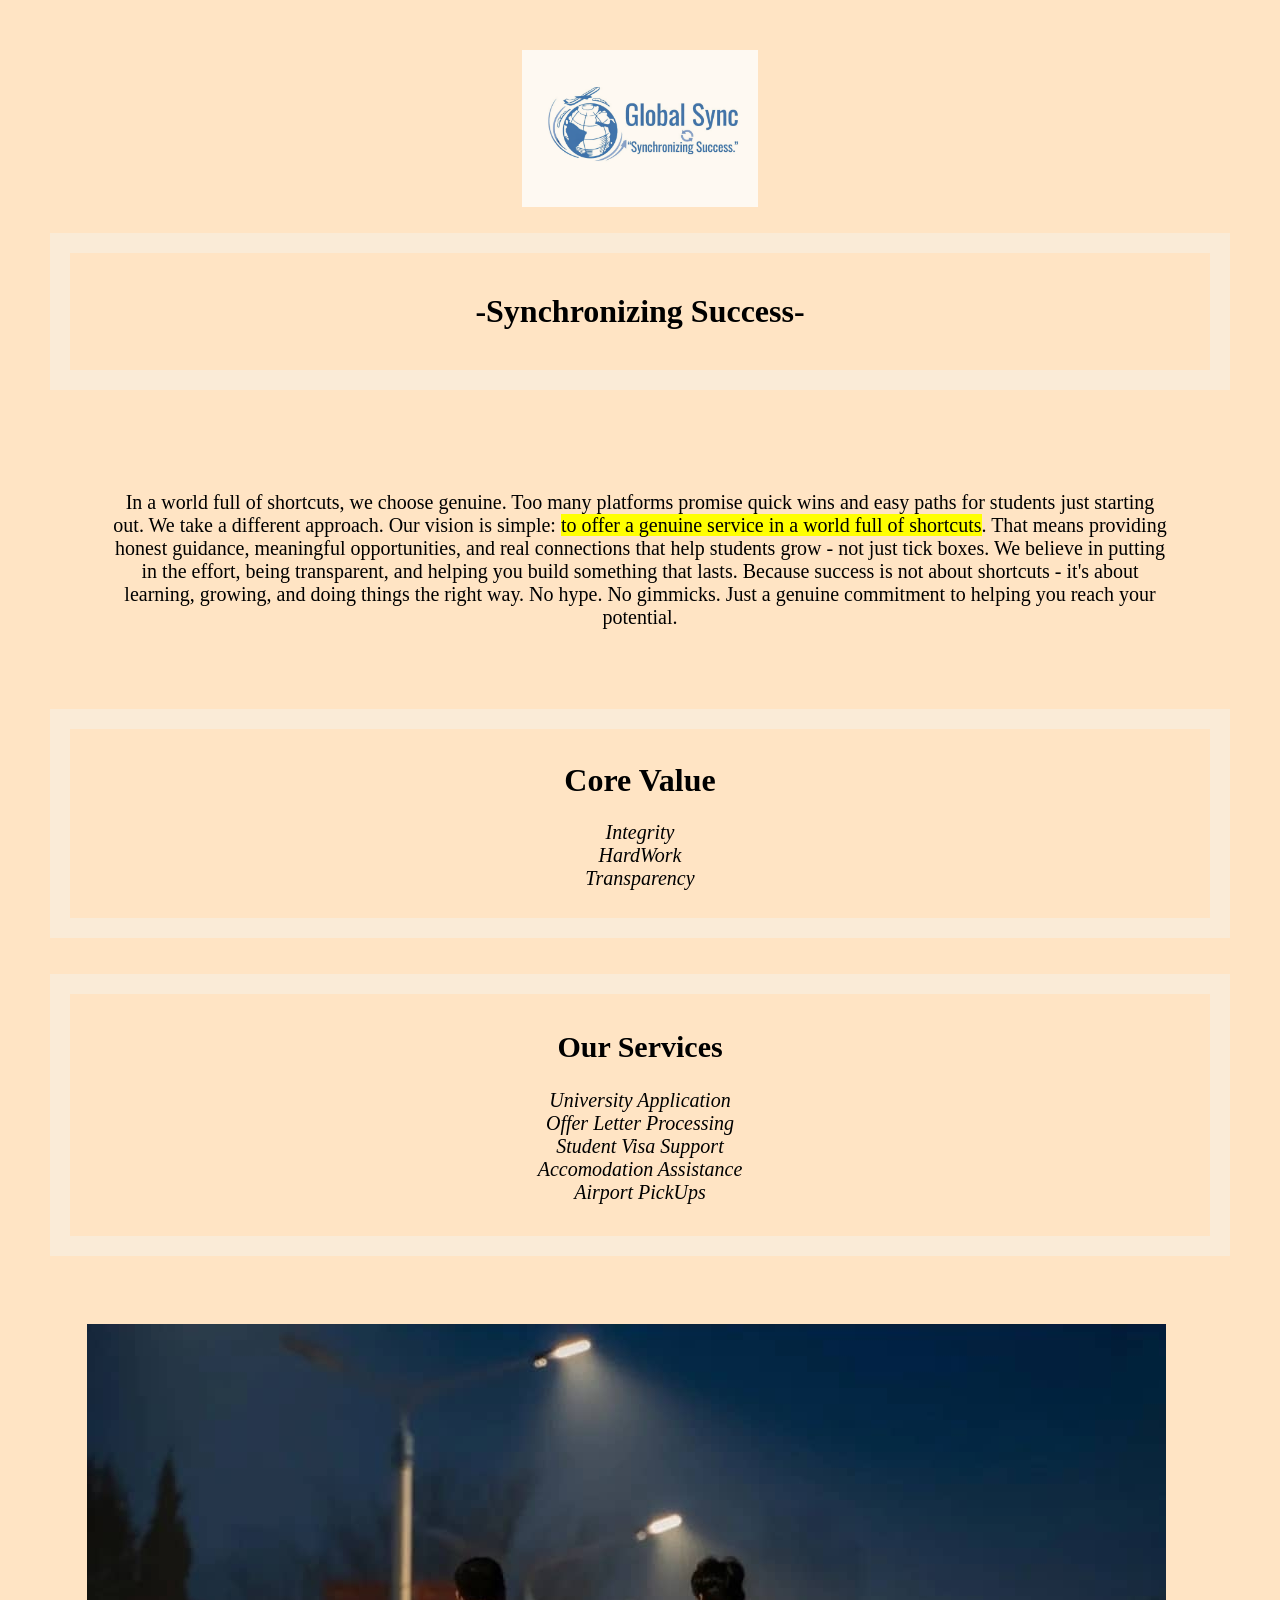
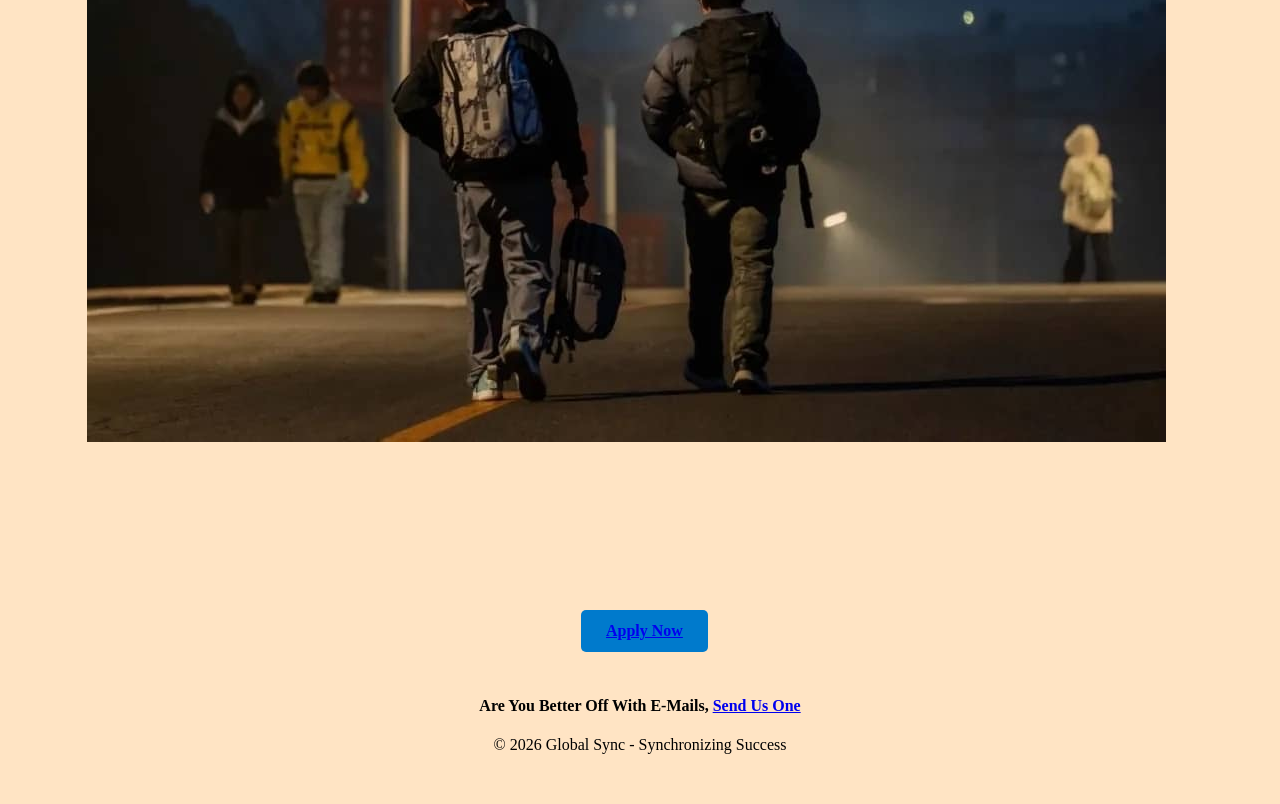
==== index.html @ e5356d32 "Update and rename main.html to index.html" ====
<!DOCTYPE html>

<html lang="en">

<head>
  <title>Global Sync</title>
  <link rel="icon" href="Global%20Sync/raw.png">
  <link rel="stylesheet" href="main.css">
  <link rel="stylesheet" href="https://fonts.googleapis.comlicon?family=Material+Icons"
</head>

<body>

  <div class="header">
    <header>
      <img src="Global%20Sync/raw.png" alt="Global Sync Logo">
      <h1>-Synchronizing Success-</h1>
    </header>
  </div>

  <div class="body-text">
    <p>In a world full of shortcuts, we choose genuine.

      Too many platforms promise quick wins and easy paths for students just starting out. We take a different approach.

      Our vision is simple: <mark>to offer a genuine service in a world full of shortcuts</mark>. That means providing honest guidance, meaningful opportunities, and real connections that help students grow - not just tick boxes.

      We believe in putting in the effort, being transparent, and helping you build something that lasts. Because success is not about shortcuts - it's about learning, growing, and doing things the right way.

      No hype. No gimmicks. Just a genuine commitment to helping you reach your potential.</p>
  </div>

  <div class="tick-list">

    <h1>Core Value</h1>
    <dl>

      <dt><i>Integrity</i></dt>
      <dt><i>HardWork</i></dt>
      <dt><i>Transparency</i></dt>
    </dl>

  </div>
  <br>
  <br>
  <div id="business">
    <h2>Our Services</h2>
      <dl>
        <dt><i>University Application</i></dt> <dt><i>Offer Letter Processing</i></dt>

        <dt><i>Student Visa Support</i></dt>
        <dt><i>Accomodation Assistance</i></dt>
        <dt><i>Airport PickUps</i></dt>
      </dl>
  </div>

  <div class="pictures">

    <img src="Global%20Sync/9bf8b2a9-33a2-4997-a76f-43c2dc33db87.JPG" id="pic2">
  </div>

  <div class="vision">

  </div>


  <br>
  <div class="apply-button">
    <a href="https://wa.me/8613147927153" target="_blank"> Apply Now</a>
  </div>

  <div id="email">
    <h4>Are You Better Off With E-Mails, <a href="mailto:gglobalsync@gmail.com" target="_blank">Send Us One</a></h4>
  </div>

  <footer id="foot"> &#169; 2026 Global Sync - Synchronizing Success</footer>
</body>

</html>
---- main.css ----
body {
    background-color: bisque;
}

.header img {
    height: 20%;
    width: 20%;
    opacity: 80%;
    margin-left: 40%;


}



.header h1 {
    display: block;
    text-align: center;
    border: 20px solid antiquewhite;
;
    padding: 40px;
}

.tick-list {
    list-style-type: none;
    text-align: center;
    border: 20px solid antiquewhite;
    padding: 1%;

}

.tick-list dt {
    font-size: 20px;
}

.apply-button {
    display: inline-block;
    padding: 12px 25px;
    background-color: #007acc;   /* button color */
    color: #fff;                 /* text color */
    text-decoration: none;       /* remove underline */
    border-radius: 5px;          /* rounded corners */
    font-weight: bold;
    transition: background-color 0.3s ease, transform 0.2s ease;
    margin-left: 45%;
    margin-bottom: 2%;

}

.apply-button {
    text-align: center;
}

.apply-button:hover {
    background-color: #005fa3;  /* darker on hover */
    transform: scale(1.05);     /* subtle hover effect */
}

.body-text {
    text-align: center;
    border: 20px solid transparent;
    padding: 40px;
    font-size: 20px;

}

body {
    margin: 50px 50px 50px 50px;
}

.pictures img {

    margin: 5%;
    width: 25%;
    height: 30%;
}

.vision {
    text-align: left;
    margin-top: 40px;
}

.pictures, .vision {
    margin: 0;
    padding: 10px;
}

#business {
    text-align: center;
    font-size: 20px;
    border: 20px solid antiquewhite;
    padding: 1%;
}

#email {
    text-align: center;
    text-decoration: none;
}

#foot {
    text-align: center;
}


#pic2 {
    margin-left: 2.3%;
    margin-bottom: 10%;
    width: inherit;
}
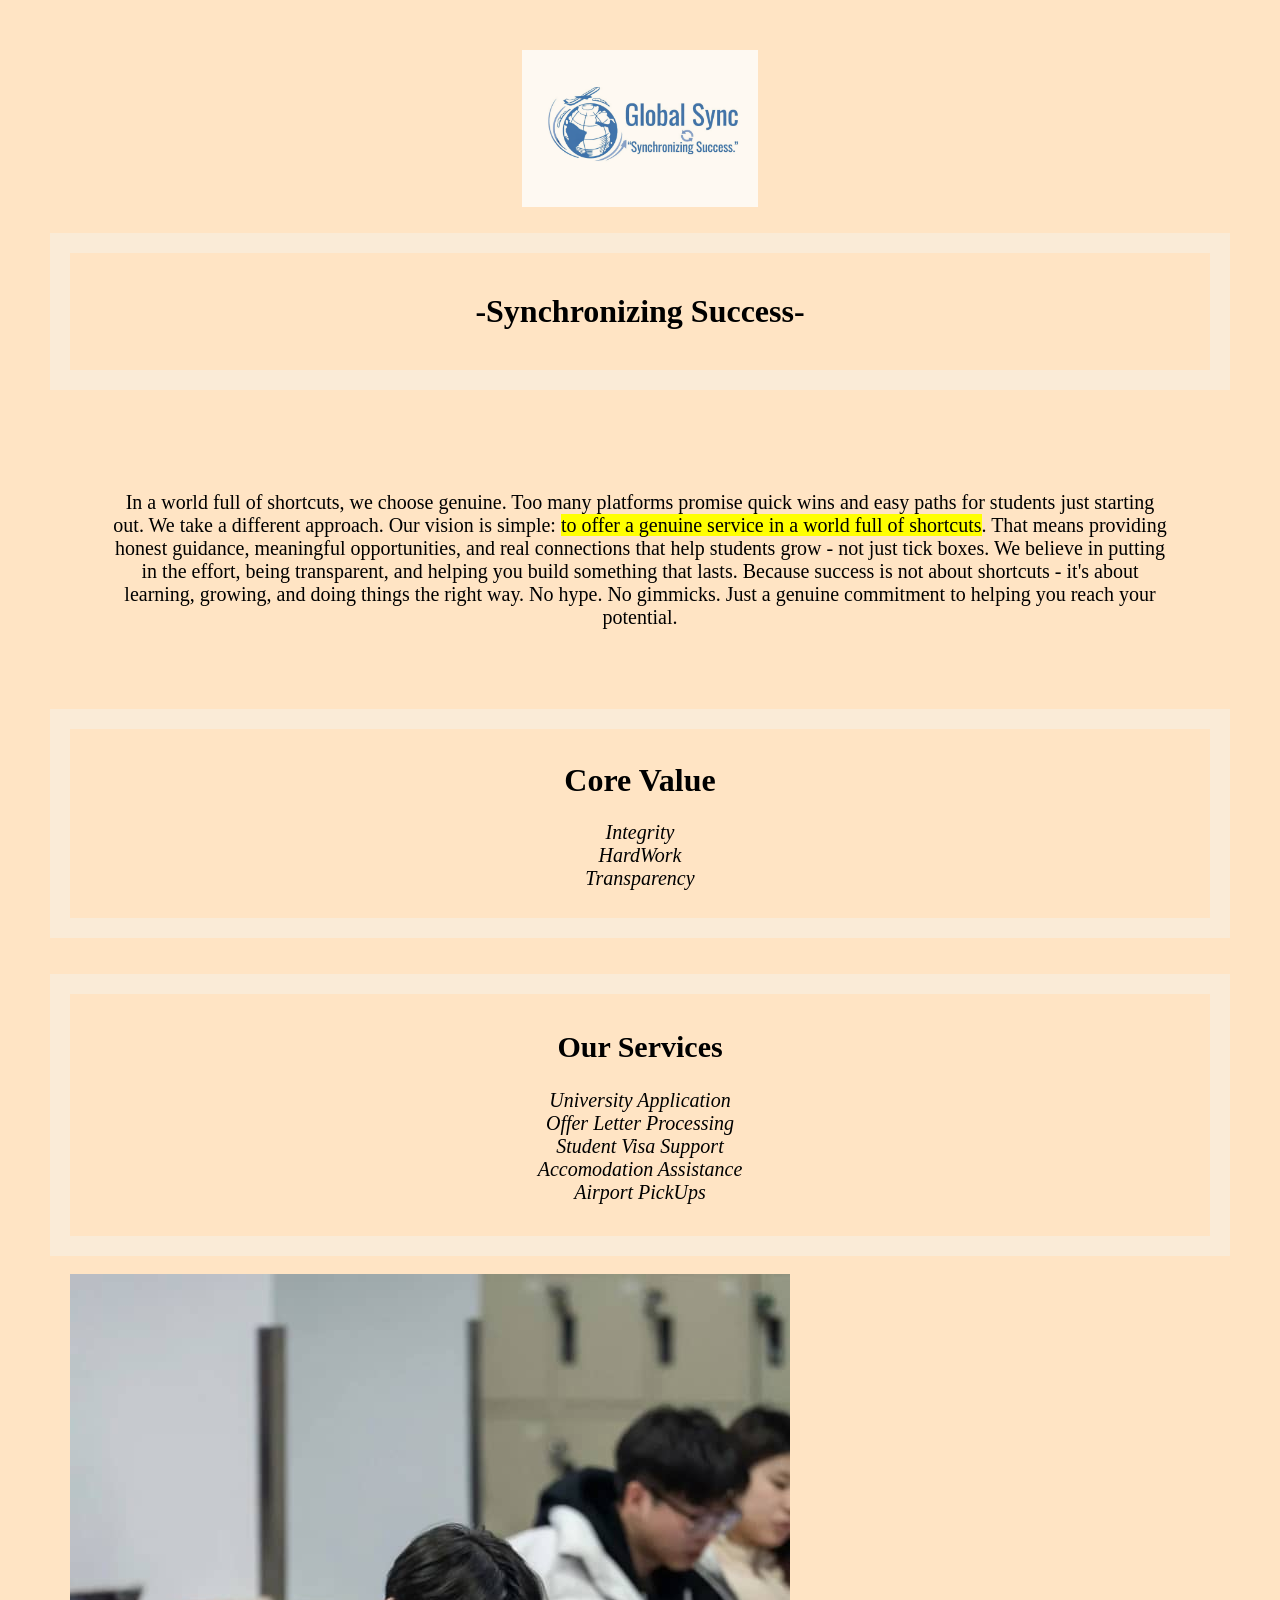
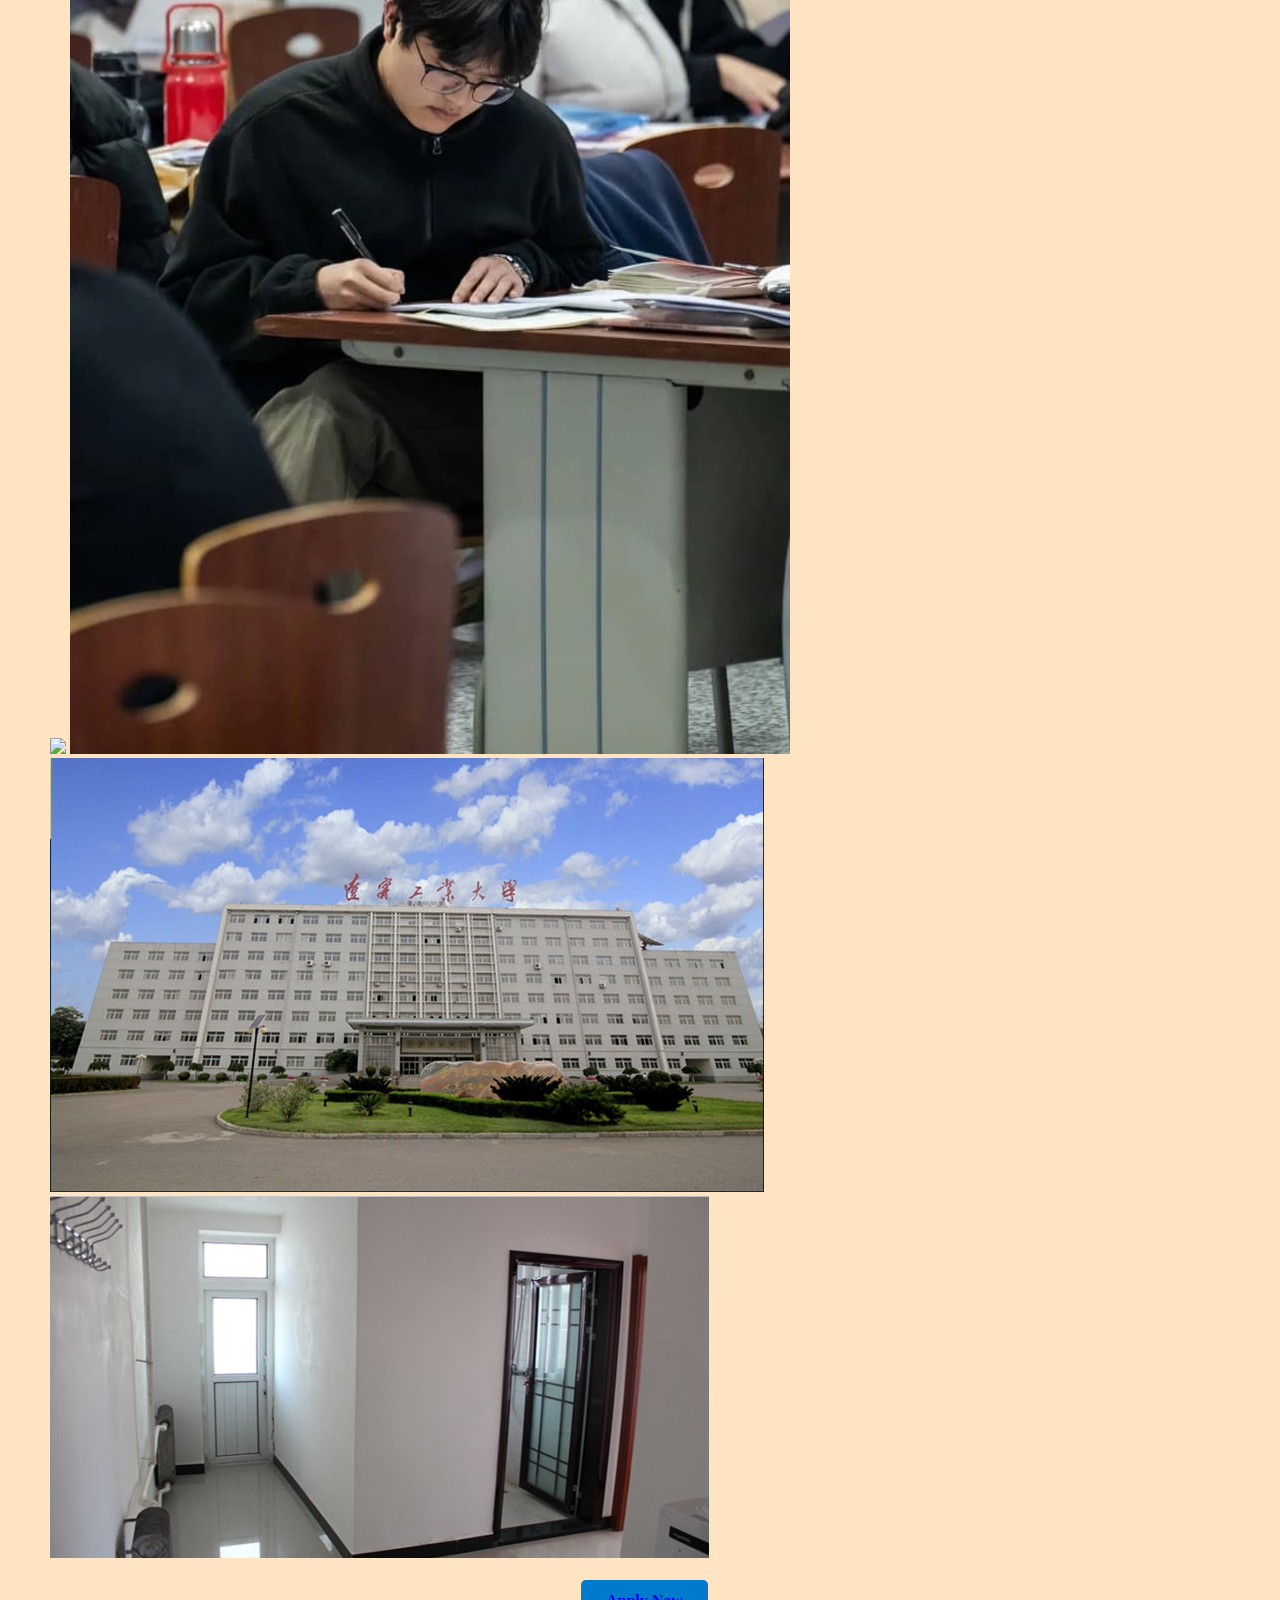
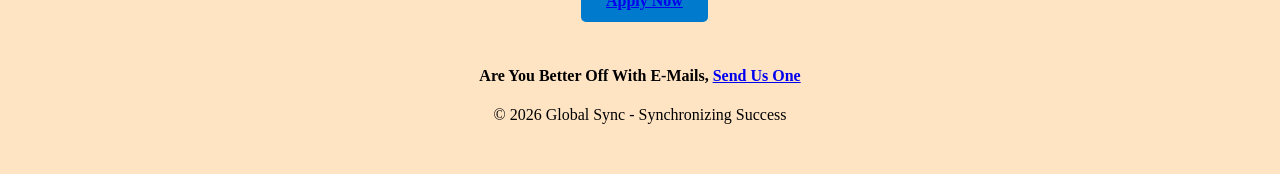
==== commit 3214ddec: "Revise index.html with new content and images Updated the HTML structure and added new image element" ====
--- a/index.html
+++ b/index.html
@@ -3,10 +3,11 @@
 <html lang="en">
 
 <head>
+  <meta name="viewport" content="width=device-width, initial-scale=1.0">
   <title>Global Sync</title>
   <link rel="icon" href="Global%20Sync/raw.png">
   <link rel="stylesheet" href="main.css">
-  <link rel="stylesheet" href="https://fonts.googleapis.comlicon?family=Material+Icons"
+  <link rel="stylesheet" href="https://fonts.googleapis.comlicon?family=Material+Icons">
 </head>
 
 <body>
@@ -54,13 +55,14 @@
       </dl>
   </div>
 
-  <div class="pictures">
+  <br>
 
-    <img src="Global%20Sync/9bf8b2a9-33a2-4997-a76f-43c2dc33db87.JPG" id="pic2">
-  </div>
+  <div class="gallery">
 
-  <div class="vision">
-
+    <img src="Global%20Sync/9bf8b2a9-33a2-4997-a76f-43c2dc33db87.jpg">
+    <img src="Global%20Sync/71d9ee36-841b-4378-b805-0ee960c07662.JPG">
+    <img src="Global%20Sync/015d37bb-e1ff-4ed4-b60f-ad6812cd5e10.JPG">
+    <img src="Global%20Sync/cdc66da7-5d6b-4687-8515-a1171b60cfb6.JPG">
   </div>
 
 
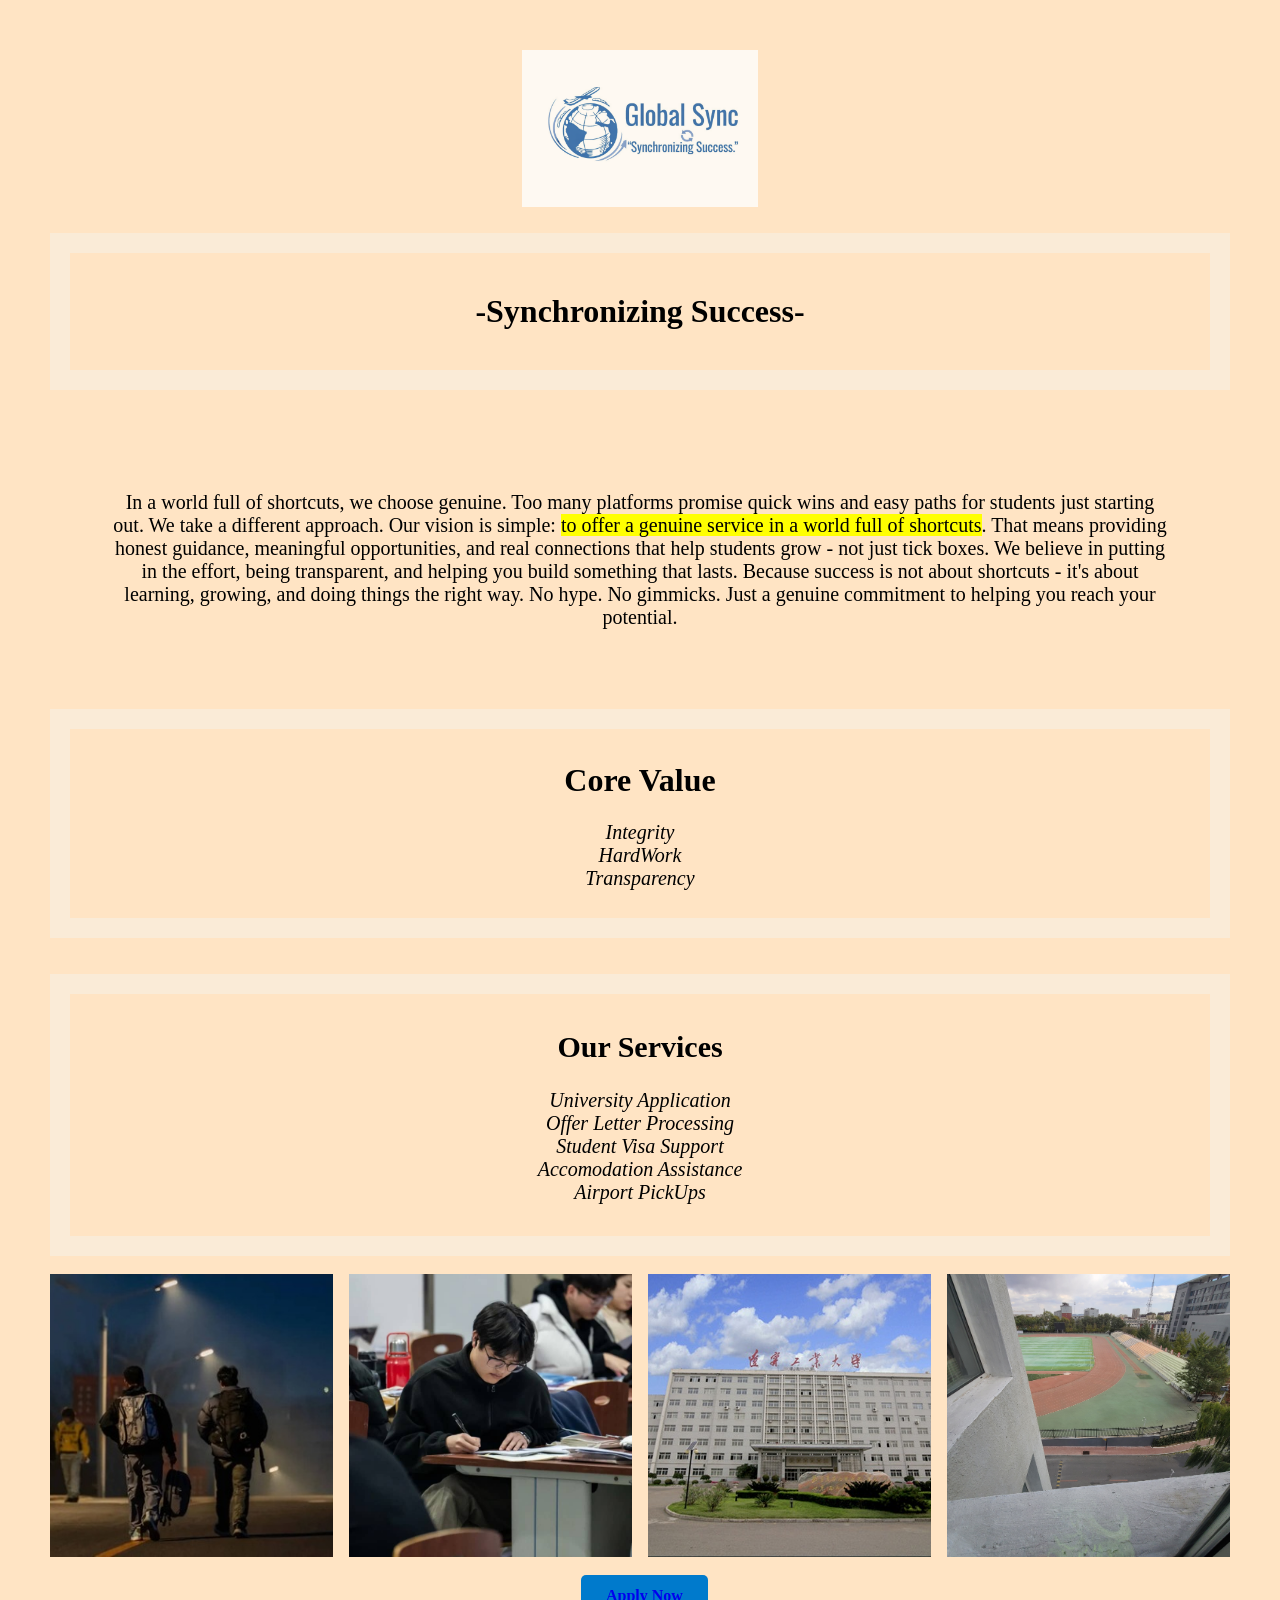
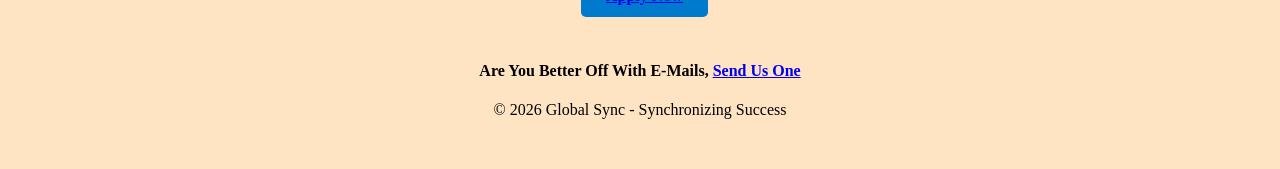
==== commit 3f0fb9f8: "Fix image source and update HTML structure Updated the image source in the gallery and corrected the" ====
--- a/index.html
+++ b/index.html
@@ -62,7 +62,7 @@
     <img src="Global%20Sync/9bf8b2a9-33a2-4997-a76f-43c2dc33db87.jpg">
     <img src="Global%20Sync/71d9ee36-841b-4378-b805-0ee960c07662.JPG">
     <img src="Global%20Sync/015d37bb-e1ff-4ed4-b60f-ad6812cd5e10.JPG">
-    <img src="Global%20Sync/cdc66da7-5d6b-4687-8515-a1171b60cfb6.JPG">
+    <img src="Global%20Sync/track.jpg">
   </div>
 
 
@@ -79,3 +79,4 @@
 </body>
 
 </html>
+
--- a/main.css
+++ b/main.css
@@ -10,8 +10,6 @@
 
 
 }
-
-
 
 .header h1 {
     display: block;
@@ -49,6 +47,7 @@
 
 .apply-button {
     text-align: center;
+    justify-content: center;
 }
 
 .apply-button:hover {
@@ -107,3 +106,17 @@
     margin-bottom: 10%;
     width: inherit;
 }
+
+.gallery {
+    display: grid;
+    grid-template-columns: repeat(auto-fit, minmax(150px, 1fr));
+    gap: 16px;
+}
+
+.gallery img {
+    width: 100%;
+    aspect-ratio: 1 / 1;   /* keeps same shape */
+    object-fit: cover;    /* no stretching */
+}
+
+
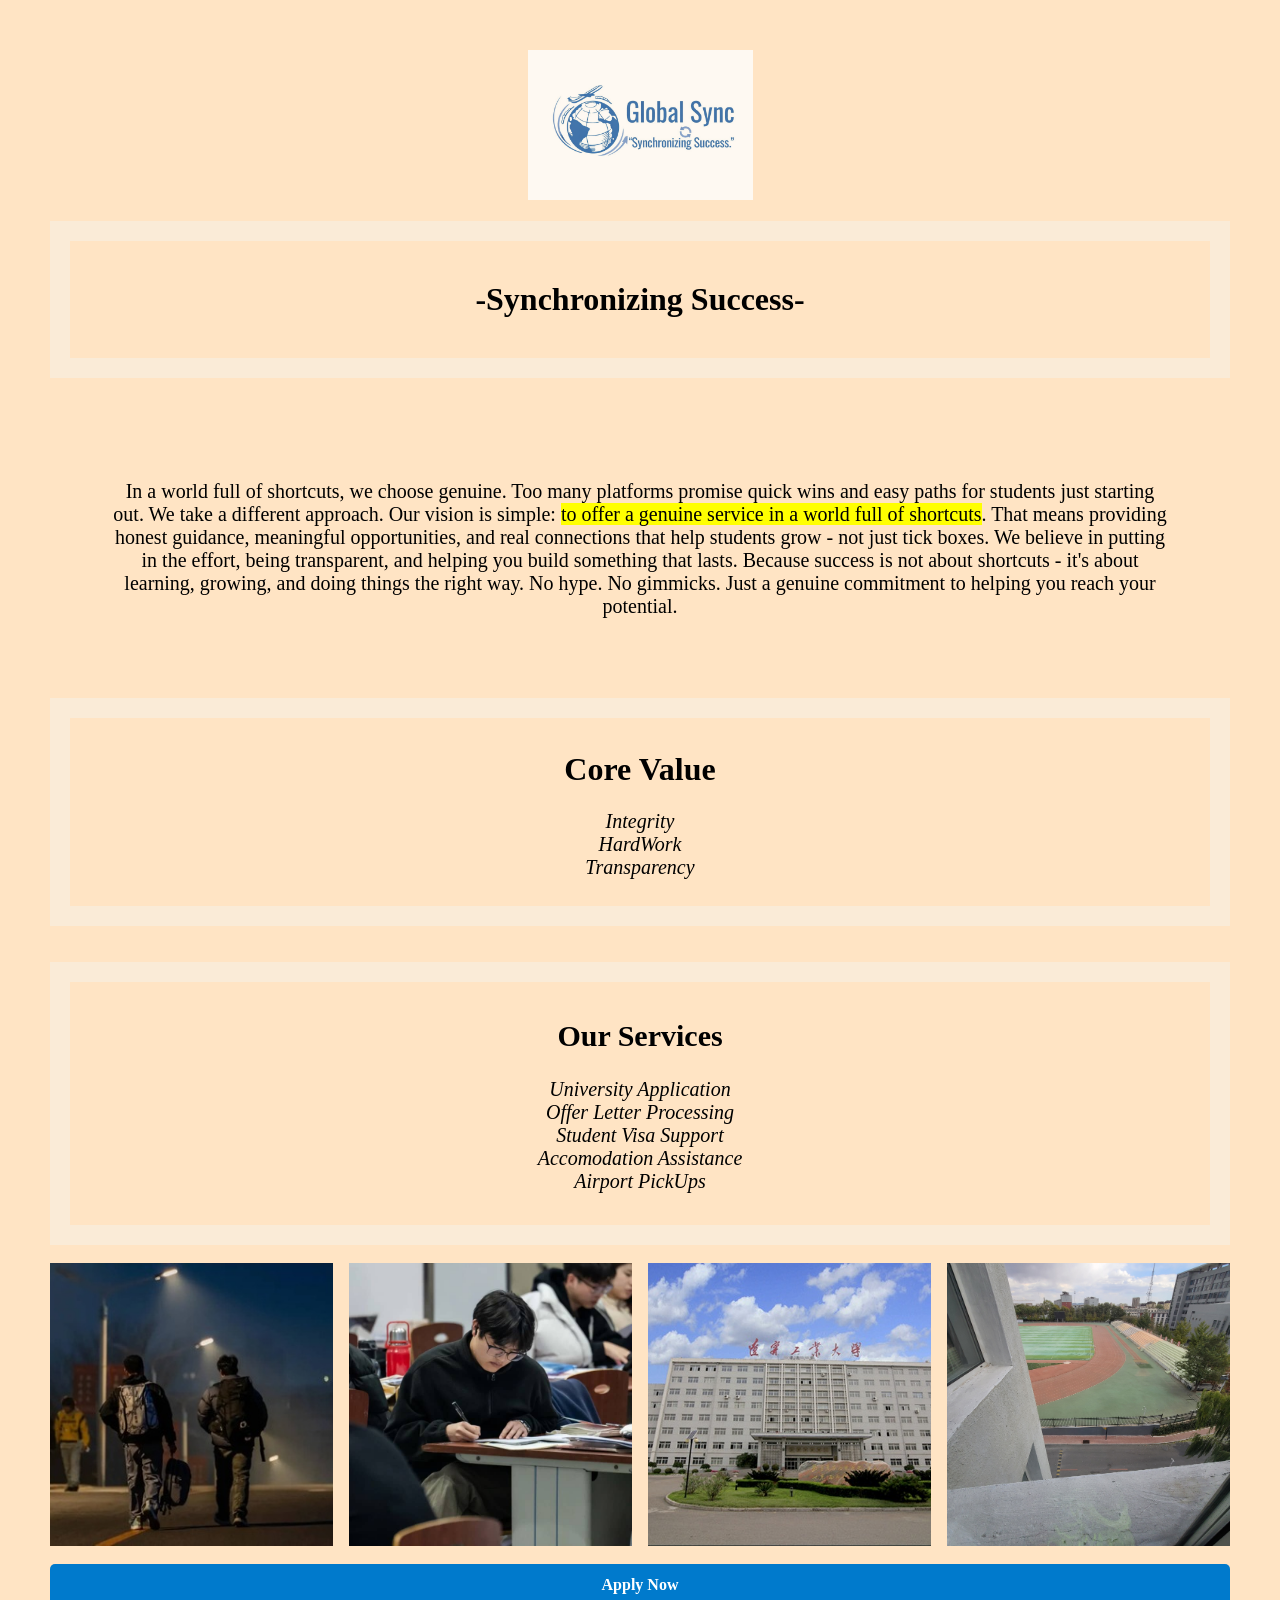
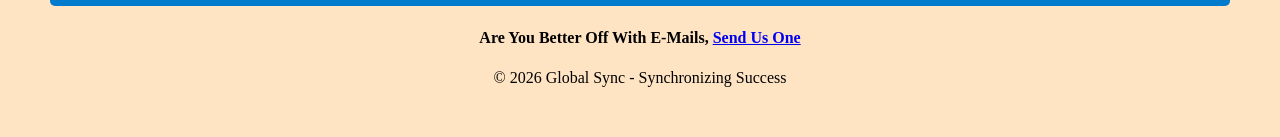
==== commit 7fd75f24: "Fix HTML structure and update apply button styling" ====
--- a/index.html
+++ b/index.html
@@ -67,16 +67,24 @@
 
 
   <br>
-  <div class="apply-button">
-    <a href="https://wa.me/8613147927153" target="_blank"> Apply Now</a>
+ <div class="apply-wrapper" >
+    <a href="https://wa.me/8613147927153" target="_blank" class="apply-button"> Apply Now</a>
   </div>
 
   <div id="email">
-    <h4>Are You Better Off With E-Mails, <a href="mailto:gglobalsync@gmail.com" target="_blank">Send Us One</a></h4>
+    <h4>Are You Better Off With E-Mails, <a href="mailto:admissions@university.edu
+?subject=University%20Application%20Inquiry
+&body=Dear%20Admissions%20Team%2C%0A%0A
+I%20hope%20you%20are%20well.%20My%20name%20is%20[Your%20Name]%2C%20and%20I%20am%20a%20prospective%20student%20interested%20in%20applying%20to%20university%20for%20the%20upcoming%20intake.%0A%0A
+I%20would%20like%20to%20ask%20for%20guidance%20regarding%20the%20application%20process%2C%20entry%20requirements%2C%20and%20available%20programs%20related%20to%20my%20area%20of%20interest.%20I%20am%20particularly%20interested%20in%20understanding%20the%20admission%20criteria%2C%20important%20deadlines%2C%20and%20any%20documents%20I%20need%20to%20prepare.%0A%0A
+I%20would%20also%20appreciate%20information%20about%20tuition%20fees%2C%20scholarships%2C%20and%20any%20support%20available%20for%20international%20students%20(if%20applicable).%0A%0A
+Thank%20you%20very%20much%20for%20your%20time%20and%20assistance.%20I%20look%20forward%20to%20your%20response.%0A%0A
+Kind%20regards%2C%0A%0A[Name]" target="_blank">Send Us One</a></h4>
   </div>
-
   <footer id="foot"> &#169; 2026 Global Sync - Synchronizing Success</footer>
 </body>
 
 </html>
 
+
+
--- a/main.css
+++ b/main.css
@@ -3,19 +3,18 @@
 }
 
 .header img {
-    height: 20%;
-    width: 20%;
-    opacity: 80%;
-    margin-left: 40%;
+    height: 150px;
+    width: auto;
+    opacity: 0.8;
+    display: block;
+    margin: 0 auto;
+}
 
-
-}
 
 .header h1 {
     display: block;
     text-align: center;
     border: 20px solid antiquewhite;
-;
     padding: 40px;
 }
 
@@ -32,22 +31,16 @@
 }
 
 .apply-button {
-    display: inline-block;
-    padding: 12px 25px;
-    background-color: #007acc;   /* button color */
-    color: #fff;                 /* text color */
-    text-decoration: none;       /* remove underline */
-    border-radius: 5px;          /* rounded corners */
-    font-weight: bold;
-    transition: background-color 0.3s ease, transform 0.2s ease;
-    margin-left: 45%;
-    margin-bottom: 2%;
-
-}
-
-.apply-button {
-    text-align: center;
-    justify-content: center;
+  display: block;
+  padding: 12px 25px;
+  background-color: #007acc;
+  color: #fff;
+  text-decoration: none;
+  border-radius: 5px;
+  font-weight: bold;
+  transition: background-color 0.3s ease, transform 0.2s ease;
+  margin: 0 auto 2%;
+  text-align: center;
 }
 
 .apply-button:hover {
@@ -115,8 +108,9 @@
 
 .gallery img {
     width: 100%;
-    aspect-ratio: 1 / 1;   /* keeps same shape */
-    object-fit: cover;    /* no stretching */
+    aspect-ratio: 1 / 1;
+    object-fit: cover;
 }
 
 
+
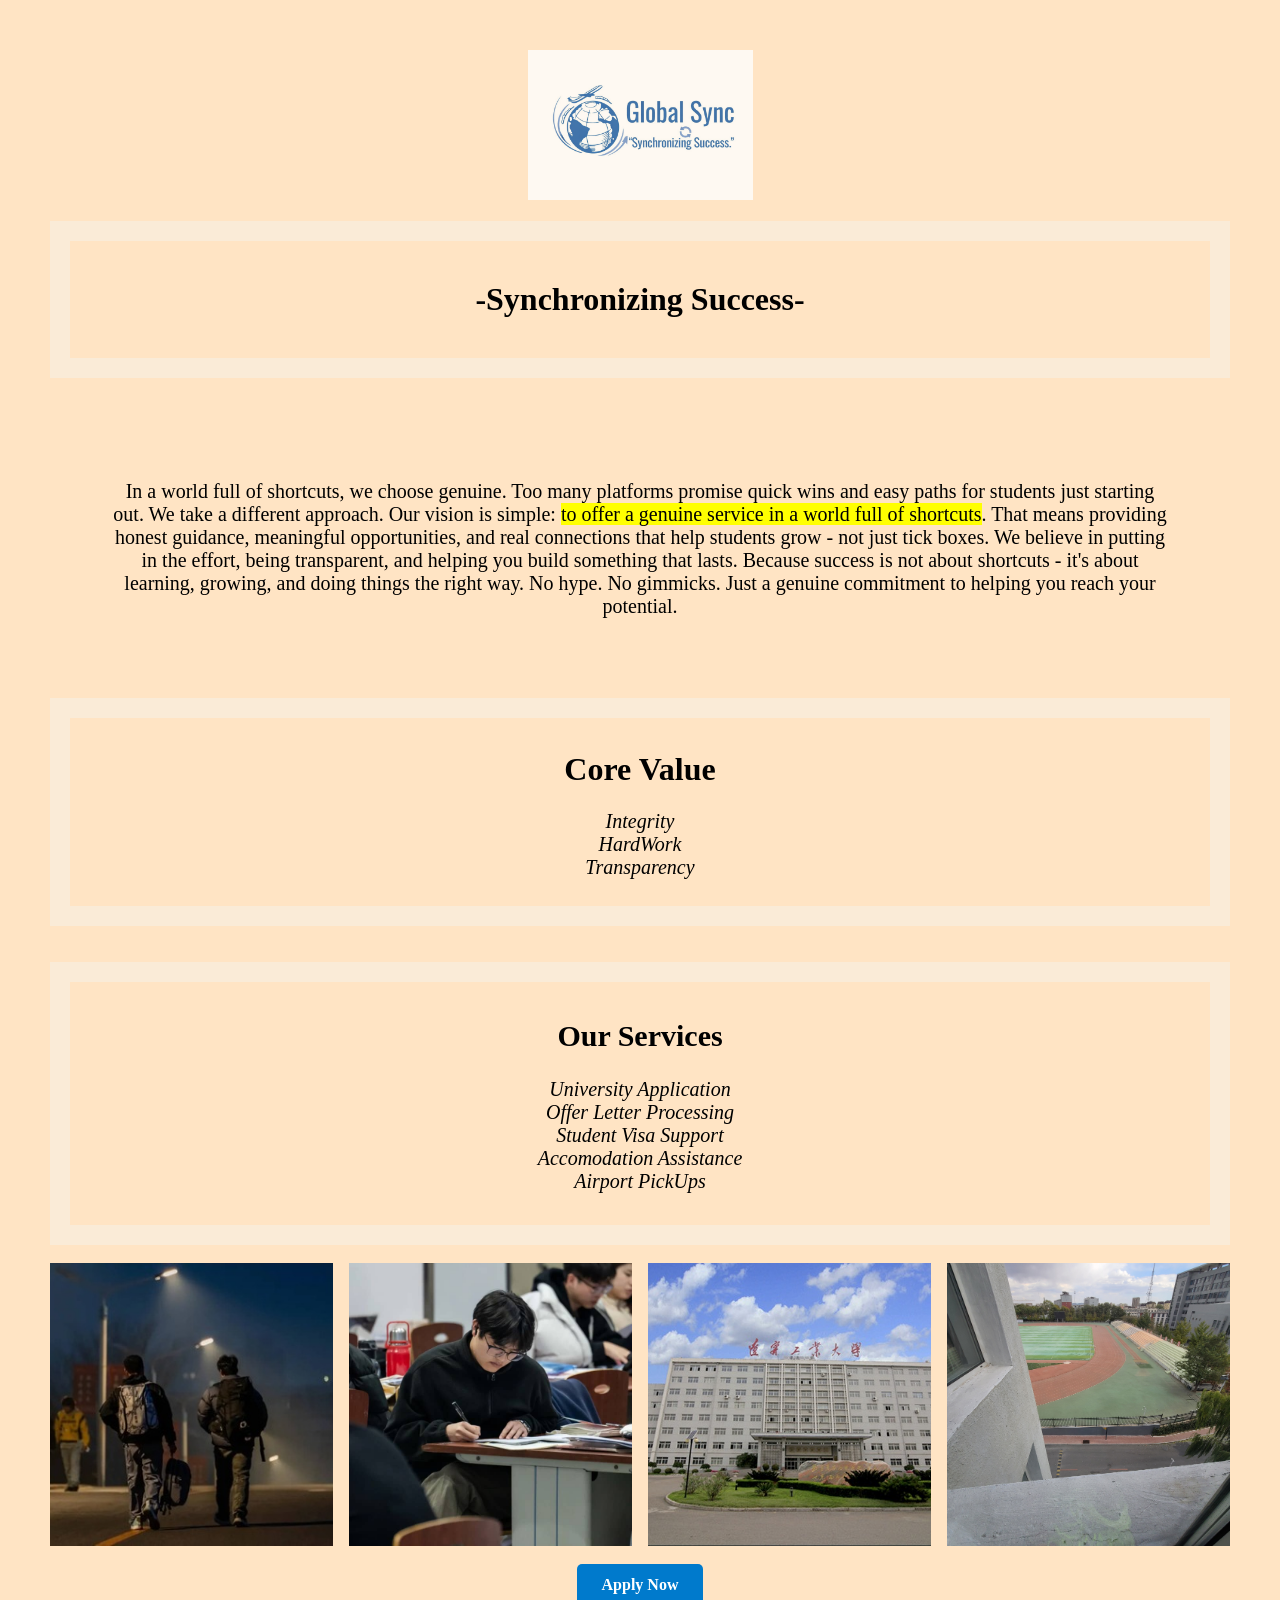
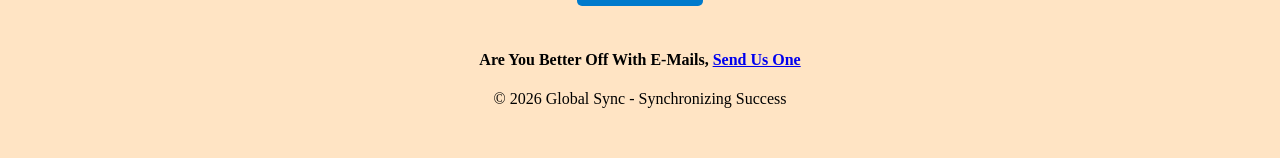
==== commit 2ad42c17: "Fix HTML formatting and structure issues" ====
--- a/index.html
+++ b/index.html
@@ -72,7 +72,7 @@
   </div>
 
   <div id="email">
-    <h4>Are You Better Off With E-Mails, <a href="mailto:admissions@university.edu
+    <h4>Are You Better Off With E-Mails, <a href="mailto:gglobalsync@gmail.com
 ?subject=University%20Application%20Inquiry
 &body=Dear%20Admissions%20Team%2C%0A%0A
 I%20hope%20you%20are%20well.%20My%20name%20is%20[Your%20Name]%2C%20and%20I%20am%20a%20prospective%20student%20interested%20in%20applying%20to%20university%20for%20the%20upcoming%20intake.%0A%0A
@@ -88,3 +88,4 @@
 
 
 
+
--- a/main.css
+++ b/main.css
@@ -30,17 +30,22 @@
     font-size: 20px;
 }
 
+.apply-wrapper {
+    display: flex;
+    justify-content: center;
+}
+
 .apply-button {
-  display: block;
-  padding: 12px 25px;
-  background-color: #007acc;
-  color: #fff;
-  text-decoration: none;
-  border-radius: 5px;
-  font-weight: bold;
-  transition: background-color 0.3s ease, transform 0.2s ease;
-  margin: 0 auto 2%;
-  text-align: center;
+    display: inline-block;
+    padding: 12px 25px;
+    background-color: #007acc;
+    color: #fff;
+    text-decoration: none;
+    border-radius: 5px;
+    font-weight: bold;
+    transition: background-color 0.3s ease, transform 0.2s ease;
+    margin-bottom: 2%;
+    text-align: center;
 }
 
 .apply-button:hover {
@@ -114,3 +119,4 @@
 
 
 
+
